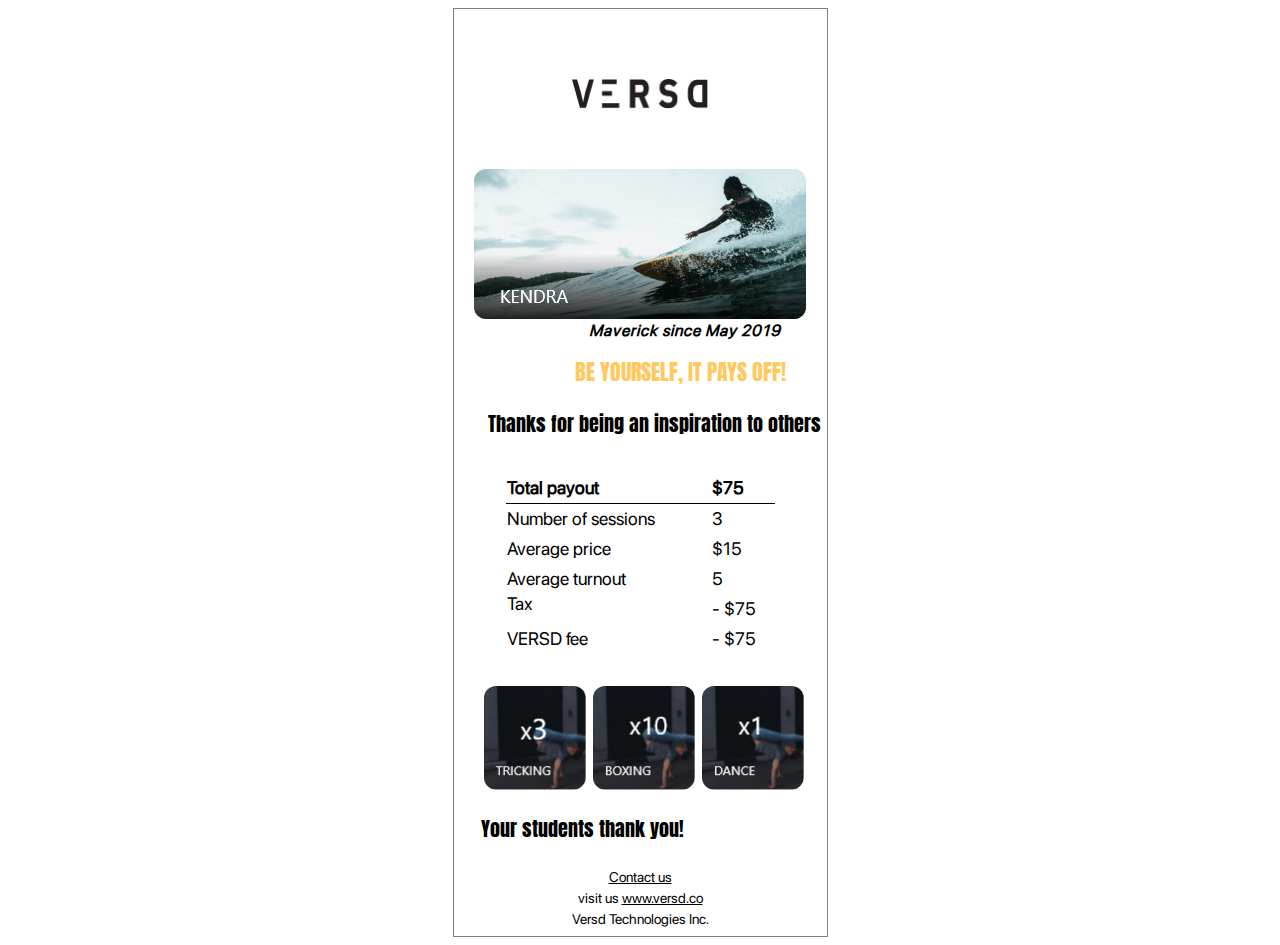
==== ex3/index.html @ b0219281 "add" ====
<!DOCTYPE html PUBLIC "-//W3C//DTD XHTML 1.0 Transitional//EN" "http://www.w3.org/TR/xhtml1/DTD/xhtml1-transitional.dtd">
<html xmlns="http://www.w3.org/1999/xhtml">
  <head>
    <meta http-equiv="Content-Type" content="text/html; charset=UTF-8" />
    <title></title>
    <style>
      @font-face {
        font-family: "SP-ProText";
        src: url(./fonts/SF-Pro-Display-Regular.otf);
        font-weight: 400;
        font-style: normal;
      }
      @font-face {
        font-family: "Anton";
        src: url(./fonts/Anton-Regular.ttf);
        font-weight: 400;
        font-style: normal;
      }
    </style>
  </head>
  <body>
    <table width="375px" style="border: 1px solid grey" align="center">
      <tr>
        <td>
          <table
            cellpadding="0"
            cellspacing="0"
            height="100%"
            id="bodyTable"
            align="center"
          >
            <tr>
              <td align="center" valign="top">
                <img
                  style="
                    display: block;
                    width: 136.6px;
                    height: 30.22px;
                    margin-bottom: 60px;
                    margin-top: 67px;
                  "
                  src="./assets/images/logo.png"
                />
                <img
                  style="display: block; width: 332px; height: 150px"
                  src="assets//images/background.png"
                />
              </td>
            </tr>
          </table>

          <table align="end" width="100%">
            <tr>
              <td align="right" valign="top">
                <i
                  style="
                    font-size: 16px;
                    line-height: 18px;
                    margin-right: 40px;
                    width: 230px;
                    margin-bottom: 25px;
                    font-family: SP-ProText;
                  "
                  ><b style="letter-spacing: 1px">
                    Maverick since May 2019
                  </b></i
                >
                <h1
                  style="
                    font-size: 22px;
                    color: #ffc95d;
                    margin-bottom: 20px;
                    font-family: Anton;
                    font-weight: 400;
                    margin-right: 35px;
                  "
                >
                  BE YOURSELF, IT PAYS OFF!
                </h1>

                <p
                  style="
                    font-size: 20px;
                    margin-bottom: 32px;
                    font-weight: 400;
                    font-family: Anton;
                  "
                >
                  Thanks for being an inspiration to others
                </p>
              </td>
            </tr>
          </table>
          <table
            cellspacing="0"
            width="269px"
            id="emailContainer"
            align="center"
            style="
              font-size: 18px;
              line-height: 18px;
              margin-bottom: 30px;
              font-family: SP-ProText;
            "
          >
            <tr style="height: 30px; border-top: 20px solid">
              <th style="border-bottom: 1px solid #000; text-align: start">
                Total payout
              </th>
              <th style="border-bottom: 1px solid #000; text-align: start">
                $75
              </th>
            </tr>

            <tr style="height: 30px; border-top: 20px solid">
              <td>Number of sessions</td>
              <td>3</td>
            </tr>
            <tr style="height: 30px; border-top: 20px solid">
              <td>Average price</td>
              <td>$15</td>
            </tr>
            <tr style="height: 30px; border-top: 20px solid">
              <td>Average turnout</td>
              <td>5</td>
            </tr>
            <tr style="height: 30px; border-top: 20px solid">
              <td valign="top">Tax</td>
              <td>- $75</td>
            </tr>

            <tr style="height: 30px; border-top: 20px solid">
              <td>VERSD fee</td>
              <td>- $75</td>
            </tr>
          </table>
          <table border="0" width="100%">
            <tr style="width: 100%">
              <td style="padding: 0px; width: 102px; height: 104px">
                <img
                  width="102px"
                  height="104px"
                  style="margin: 0px 5px 0px 25px"
                  src="./assets/images/Group 3 3x.png"
                  alt=""
                />
              </td>
              <td style="padding: 0px; width: 102px; height: 104px">
                <img
                  width="102px"
                  height="104px"
                  style="margin: 0px 5px 0px 0px"
                  src="./assets/images/Group 3 10x.png"
                  alt=""
                />
              </td>
              <td style="padding: 0px; width: 102px; height: 104px">
                <img
                  width="102px"
                  height="104px"
                  style="margin: 0px 25px 0px 5pxpx"
                  src="./assets/images/Group 3 1x.png"
                  alt=""
                />
              </td>
              <td></td>
            </tr>
          </table>
          <p
            style="
              font-size: 20px;
              display: block;
              width: 100%;
              margin-left: 24px;
              margin-top: 21px;
              font-family: Anton;
            "
          >
            Your students thank you!
          </p>
          <table align="center">
            <tr>
              <td
                width="316px"
                align="center"
                style="
                  line-height: 21px;
                  font-size: 14px;
                  font-weight: 300;
                  font-family: SP-ProText;
                "
              >
                <p style="margin: 0px; text-decoration: underline">
                  Contact us
                </p>
                <p style="margin: 0px">
                  visit us
                  <span style="text-decoration: underline">www.versd.co</span>
                </p>
                <p style="margin: 0px">Versd Technologies Inc.</p>
              </td>
            </tr>
          </table>
        </td>
      </tr>
    </table>
  </body>
</html>
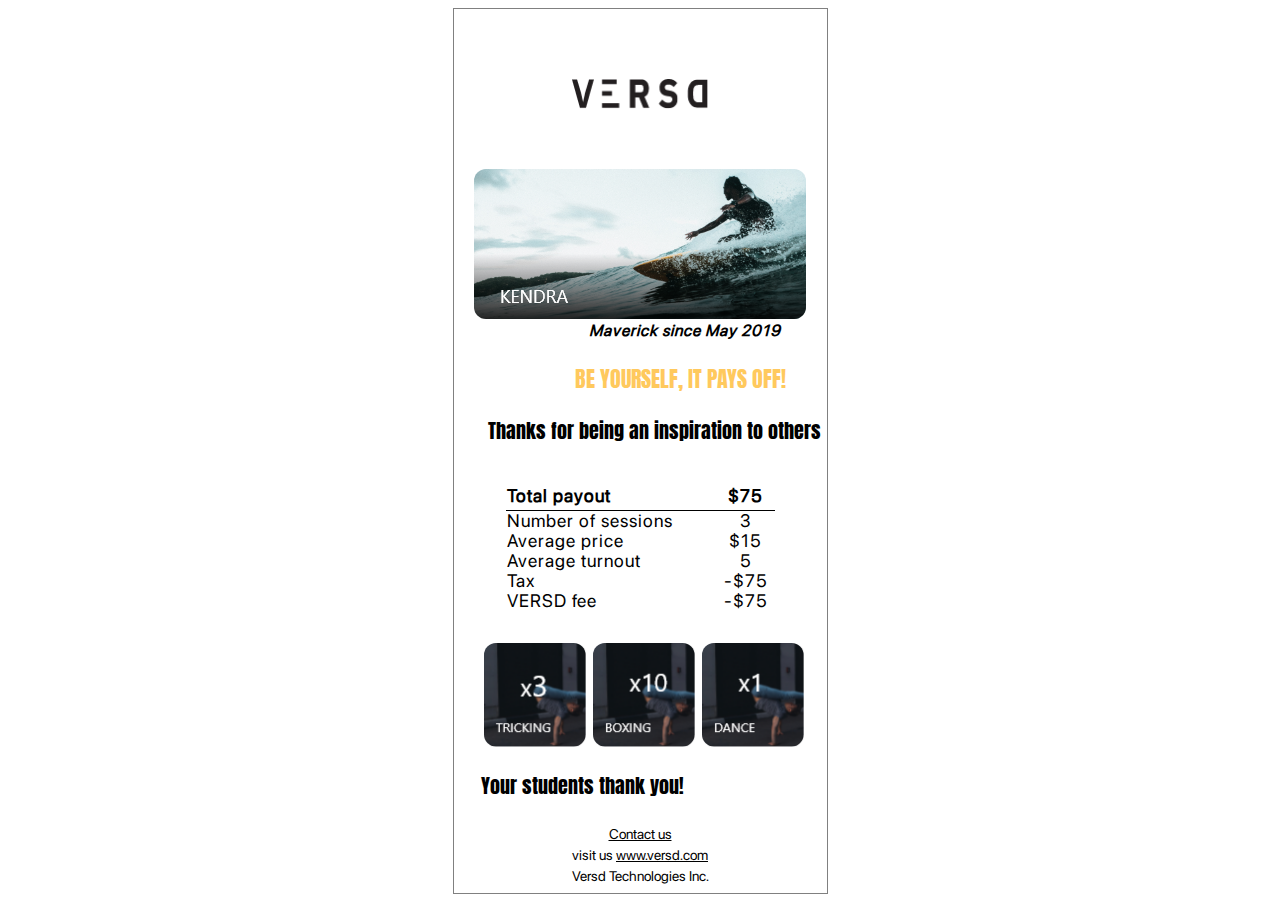
==== commit 9aaeb6d9: "add" ====
--- a/ex3/index.html
+++ b/ex3/index.html
@@ -16,19 +16,23 @@
         font-weight: 400;
         font-style: normal;
       }
+      @media only screen and (max-width: 380px) {
+        #bodyTable {
+          width: 100%;
+        }
+      }
     </style>
   </head>
   <body>
-    <table width="375px" style="border: 1px solid grey" align="center">
+    <table
+      id="bodyTable"
+      width="375px"
+      style="border: 1px solid grey"
+      align="center"
+    >
       <tr>
         <td>
-          <table
-            cellpadding="0"
-            cellspacing="0"
-            height="100%"
-            id="bodyTable"
-            align="center"
-          >
+          <table cellpadding="0" cellspacing="0" height="100%" align="center">
             <tr>
               <td align="center" valign="top">
                 <img
@@ -65,7 +69,7 @@
                     Maverick since May 2019
                   </b></i
                 >
-                <h1
+                <p
                   style="
                     font-size: 22px;
                     color: #ffc95d;
@@ -76,7 +80,7 @@
                   "
                 >
                   BE YOURSELF, IT PAYS OFF!
-                </h1>
+                </p>
 
                 <p
                   style="
@@ -101,37 +105,52 @@
               line-height: 18px;
               margin-bottom: 30px;
               font-family: SP-ProText;
+              letter-spacing: 1px;
+              font-weight: 300;
             "
           >
             <tr style="height: 30px; border-top: 20px solid">
-              <th style="border-bottom: 1px solid #000; text-align: start">
+              <th
+                style="
+                  border-bottom: 1px solid #000;
+                  text-align: start;
+                  font-weight: bold;
+                "
+              >
                 Total payout
               </th>
-              <th style="border-bottom: 1px solid #000; text-align: start">
+              <th
+                style="
+                  border-bottom: 1px solid #000;
+                  text-align: center;
+                  font-weight: bold;
+             text-align:center;
+                "
+              >
                 $75
               </th>
             </tr>
 
-            <tr style="height: 30px; border-top: 20px solid">
+            <tr style="height: 20px; border-top: 20px solid">
               <td>Number of sessions</td>
-              <td>3</td>
-            </tr>
-            <tr style="height: 30px; border-top: 20px solid">
+              <td style="text-align: center;">3</td>
+            </tr>
+            <tr style="height: 20px; border-top: 20px solid">
               <td>Average price</td>
-              <td>$15</td>
-            </tr>
-            <tr style="height: 30px; border-top: 20px solid">
+              <td style="text-align:center">$15</td>
+            </tr>
+            <tr style="height: 20px; border-top: 20px solid">
               <td>Average turnout</td>
-              <td>5</td>
-            </tr>
-            <tr style="height: 30px; border-top: 20px solid">
+              <td style="text-align:center" > 5</td>
+            </tr>
+            <tr style="height: 20px; border-top: 20px solid">
               <td valign="top">Tax</td>
-              <td>- $75</td>
-            </tr>
-
-            <tr style="height: 30px; border-top: 20px solid">
+              <td  style="text-align: center;">-$75</td>
+            </tr>
+
+            <tr style="height: 20px; border-top: 20px solid">
               <td>VERSD fee</td>
-              <td>- $75</td>
+              <td style="text-align: center;">-$75</td>
             </tr>
           </table>
           <table border="0" width="100%">
@@ -190,12 +209,21 @@
                   font-family: SP-ProText;
                 "
               >
-                <p style="margin: 0px; text-decoration: underline">
+                <a
+                  style="color: #000"
+                  href="https://www.versd.com"
+                  target="blank"
+                >
                   Contact us
-                </p>
+                </a>
                 <p style="margin: 0px">
                   visit us
-                  <span style="text-decoration: underline">www.versd.co</span>
+                  <a
+                    style="color: #000"
+                    target="blank"
+                    href="https://www.versd.com"
+                    >www.versd.com</a
+                  >
                 </p>
                 <p style="margin: 0px">Versd Technologies Inc.</p>
               </td>
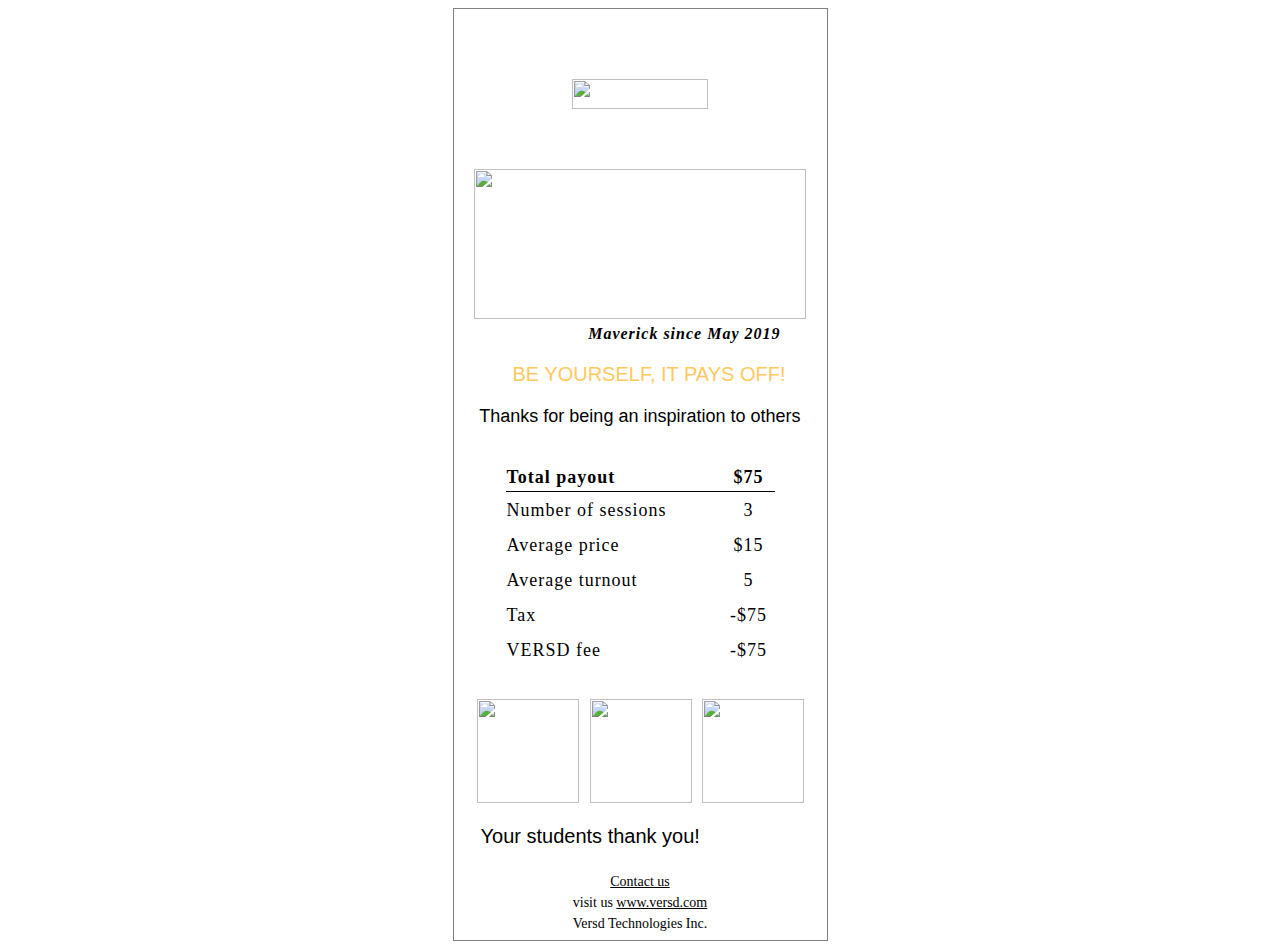
==== commit 07f700d6: "add" ====
--- a/ex3/index.html
+++ b/ex3/index.html
@@ -3,24 +3,46 @@
   <head>
     <meta http-equiv="Content-Type" content="text/html; charset=UTF-8" />
     <title></title>
+    <link
+      href="https://fonts.googleapis.com/css2?family=Anton&display=swap"
+      rel="stylesheet"
+    />
     <style>
       @font-face {
         font-family: "SP-ProText";
-        src: url(./fonts/SF-Pro-Display-Regular.otf);
+        src: url("http://db.onlinewebfonts.com/t/1c45e28f8e86cc89876f003b953cc3e9.eot"); /* IE9*/
+        src: url("http://db.onlinewebfonts.com/t/1c45e28f8e86cc89876f003b953cc3e9.eot?#iefix")
+            format("embedded-opentype"),
+          /* IE6-IE8 */
+            url("http://db.onlinewebfonts.com/t/1c45e28f8e86cc89876f003b953cc3e9.woff2")
+            format("woff2"),
+          /* chrome firefox */
+            url("http://db.onlinewebfonts.com/t/1c45e28f8e86cc89876f003b953cc3e9.woff")
+            format("woff"),
+          /* chrome firefox */
+            url("http://db.onlinewebfonts.com/t/1c45e28f8e86cc89876f003b953cc3e9.ttf")
+            format("truetype"),
+          /* chrome firefox opera Safari, Android, iOS 4.2+*/
+            url("http://db.onlinewebfonts.com/t/1c45e28f8e86cc89876f003b953cc3e9.svg#SF Pro Text")
+            format("svg"); /* iOS 4.1- */
+      }
+      /* @font-face {
+        font-family: "Anton";
+        font-style: normal;
         font-weight: 400;
-        font-style: normal;
-      }
-      @font-face {
-        font-family: "Anton";
-        src: url(./fonts/Anton-Regular.ttf);
-        font-weight: 400;
-        font-style: normal;
-      }
+        font-display: swap;
+        src: url('https://fonts.gstatic.com/s/anton/v22/1Ptgg87LROyAm3Kz-C8.woff2')
+          format("woff2");
+        unicode-range: U+0000-00FF, U+0131, U+0152-0153, U+02BB-02BC, U+02C6,
+          U+02DA, U+02DC, U+2000-206F, U+2074, U+20AC, U+2122, U+2191, U+2193,
+          U+2212, U+2215, U+FEFF, U+FFFD;
+      } */
       @media only screen and (max-width: 380px) {
         #bodyTable {
           width: 100%;
         }
       }
+      @import url("https://fonts.googleapis.com/css2?family=Anton&display=swap%27");
     </style>
   </head>
   <body>
@@ -32,7 +54,13 @@
     >
       <tr>
         <td>
-          <table cellpadding="0" cellspacing="0" height="100%" align="center">
+          <table
+            cellpadding="0"
+            cellspacing="0"
+            height="100%"
+            align="center"
+            style="margin-bottom: 60px"
+          >
             <tr>
               <td align="center" valign="top">
                 <img
@@ -40,19 +68,43 @@
                     display: block;
                     width: 136.6px;
                     height: 30.22px;
-                    margin-bottom: 60px;
+
                     margin-top: 67px;
                   "
-                  src="./assets/images/logo.png"
+                  src="https://i.ibb.co/1npfYfQ/logo.png"
                 />
-                <img
-                  style="display: block; width: 332px; height: 150px"
-                  src="assets//images/background.png"
-                />
-              </td>
-            </tr>
-          </table>
-
+              </td>
+            </tr>
+          </table>
+          <table cellpadding="0" cellspacing="0" height="100%" align="center">
+            <tr>
+              <td>
+                <div style="width: 332px; height: 100px">
+                  <img
+                    style="display: block; width: 332px; height: 150px"
+                    src="https://i.ibb.co/TmzWdT2/background.png"
+                  />
+                </div>
+                <div style="width: 332px; height: 35px">
+                  <!-- <img
+                    style="display: block; width: 332px; height: 150px; "
+                    src="assets//images/background.png"
+                  /> -->
+                  <p
+                    style="
+                      text-align: start;
+                      margin-left: 30px;
+                      color: #fff;
+                      font-family: sans-serif;
+                      font-size: 18px;
+                    "
+                  >
+                    KENDRA JENNINGS
+                  </p>
+                </div>
+              </td>
+            </tr>
+          </table>
           <table align="end" width="100%">
             <tr>
               <td align="right" valign="top">
@@ -71,10 +123,10 @@
                 >
                 <p
                   style="
-                    font-size: 22px;
+                    font-size: 20px;
                     color: #ffc95d;
                     margin-bottom: 20px;
-                    font-family: Anton;
+                    font-family: sans-serif;
                     font-weight: 400;
                     margin-right: 35px;
                   "
@@ -84,10 +136,11 @@
 
                 <p
                   style="
-                    font-size: 20px;
+                    font-size: 18px;
                     margin-bottom: 32px;
                     font-weight: 400;
-                    font-family: Anton;
+                    font-family: sans-serif;
+                    margin-right: 20px;
                   "
                 >
                   Thanks for being an inspiration to others
@@ -124,65 +177,111 @@
                   border-bottom: 1px solid #000;
                   text-align: center;
                   font-weight: bold;
-             text-align:center;
+                  text-align: center;
                 "
               >
                 $75
               </th>
             </tr>
 
-            <tr style="height: 20px; border-top: 20px solid">
+            <tr style="height: 35px; ">
               <td>Number of sessions</td>
-              <td style="text-align: center;">3</td>
-            </tr>
-            <tr style="height: 20px; border-top: 20px solid">
+              <td style="text-align: center">3</td>
+            </tr>
+            <tr style="height: 35px; ">
               <td>Average price</td>
-              <td style="text-align:center">$15</td>
-            </tr>
-            <tr style="height: 20px; border-top: 20px solid">
+              <td style="text-align: center">$15</td>
+            </tr>
+            <tr style="height: 35px; ">
               <td>Average turnout</td>
-              <td style="text-align:center" > 5</td>
-            </tr>
-            <tr style="height: 20px; border-top: 20px solid">
-              <td valign="top">Tax</td>
-              <td  style="text-align: center;">-$75</td>
+              <td style="text-align: center" valign="left">5</td>
+            </tr>
+            <tr style="height: 35px; ">
+              <td >Tax</td>
+              <td valign="left" style="text-align: center">-$75</td>
             </tr>
 
-            <tr style="height: 20px; border-top: 20px solid">
+            <tr style="height: 35px; ">
               <td>VERSD fee</td>
-              <td style="text-align: center;">-$75</td>
-            </tr>
-          </table>
-          <table border="0" width="100%">
+              <td style="text-align: center">-$75</td>
+            </tr>
+          </table>
+          <table border="0" width="100%" align="center">
             <tr style="width: 100%">
-              <td style="padding: 0px; width: 102px; height: 104px">
-                <img
+              <td style="padding: 0px">
+                <div style="width: 102px; height: 30px">
+                  <img
+                    width="102px"
+                    height="104px"
+                    style="margin: 0px 5px 0px 18px"
+                    src="https://i.ibb.co/nM2rB27/Image-2.png"
+                    alt=""
+                  />
+                </div>
+                <div
+                  style="
+                    font-size: 15px;
+                    color: #fff;
+                    font-family: sans-serif;
+                    line-height: 35px;
+                  "
+                >
+                  <p style="margin: 0px; margin-left: 55px">
+                    X<span style="font-size: 25px">3</span>
+                  </p>
+                  <p style="margin: 0px; margin-left: 30px">TRICKING</p>
+                </div>
+              </td>
+                <td style="padding: 0px; ">
+                <div style="width: 102px; height: 30px">
+                  <img
                   width="102px"
                   height="104px"
-                  style="margin: 0px 5px 0px 25px"
-                  src="./assets/images/Group 3 3x.png"
+                  style="margin: 0px 5px 0px 10px"
+                  src="https://i.ibb.co/nM2rB27/Image-2.png"
                   alt=""
                 />
-              </td>
-              <td style="padding: 0px; width: 102px; height: 104px">
-                <img
+                </div>
+                <div
+                  style="
+                    font-size: 15px;
+                    color: #fff;
+                    font-family: sans-serif;
+                    line-height: 35px;
+                  "
+                >
+                  <p style="margin: 0px; margin-left: 40px">
+                    X<span style="font-size: 25px">10</span>
+                  </p>
+                  <p style="margin: 0px; margin-left: 20px">BOXING</p>
+                </div>
+              </td>
+               <td style="padding: 0px">
+                <div style="width: 102px; height: 30px">
+                  <img
                   width="102px"
                   height="104px"
-                  style="margin: 0px 5px 0px 0px"
-                  src="./assets/images/Group 3 10x.png"
+                  style="margin: 0px 23px 0px 0px"
+                  src="https://i.ibb.co/nM2rB27/Image-2.png"
                   alt=""
                 />
-              </td>
-              <td style="padding: 0px; width: 102px; height: 104px">
-                <img
-                  width="102px"
-                  height="104px"
-                  style="margin: 0px 25px 0px 5pxpx"
-                  src="./assets/images/Group 3 1x.png"
-                  alt=""
-                />
-              </td>
-              <td></td>
+                </div>
+                <div
+                  style="
+                    font-size: 15px;
+                    color: #fff;
+                    font-family: sans-serif;
+                    line-height: 35px;
+                  "
+                >
+                  <p style="margin: 0px; margin-left: 40px">
+                    X<span style="font-size: 25px">1</span>
+                  </p>
+                  <p style="margin: 0px; margin-left: 10px">DANCING</p>
+                </div>
+              </td>
+         
+           
             </tr>
           </table>
           <p
@@ -192,7 +291,7 @@
               width: 100%;
               margin-left: 24px;
               margin-top: 21px;
-              font-family: Anton;
+              font-family: sans-serif;
             "
           >
             Your students thank you!
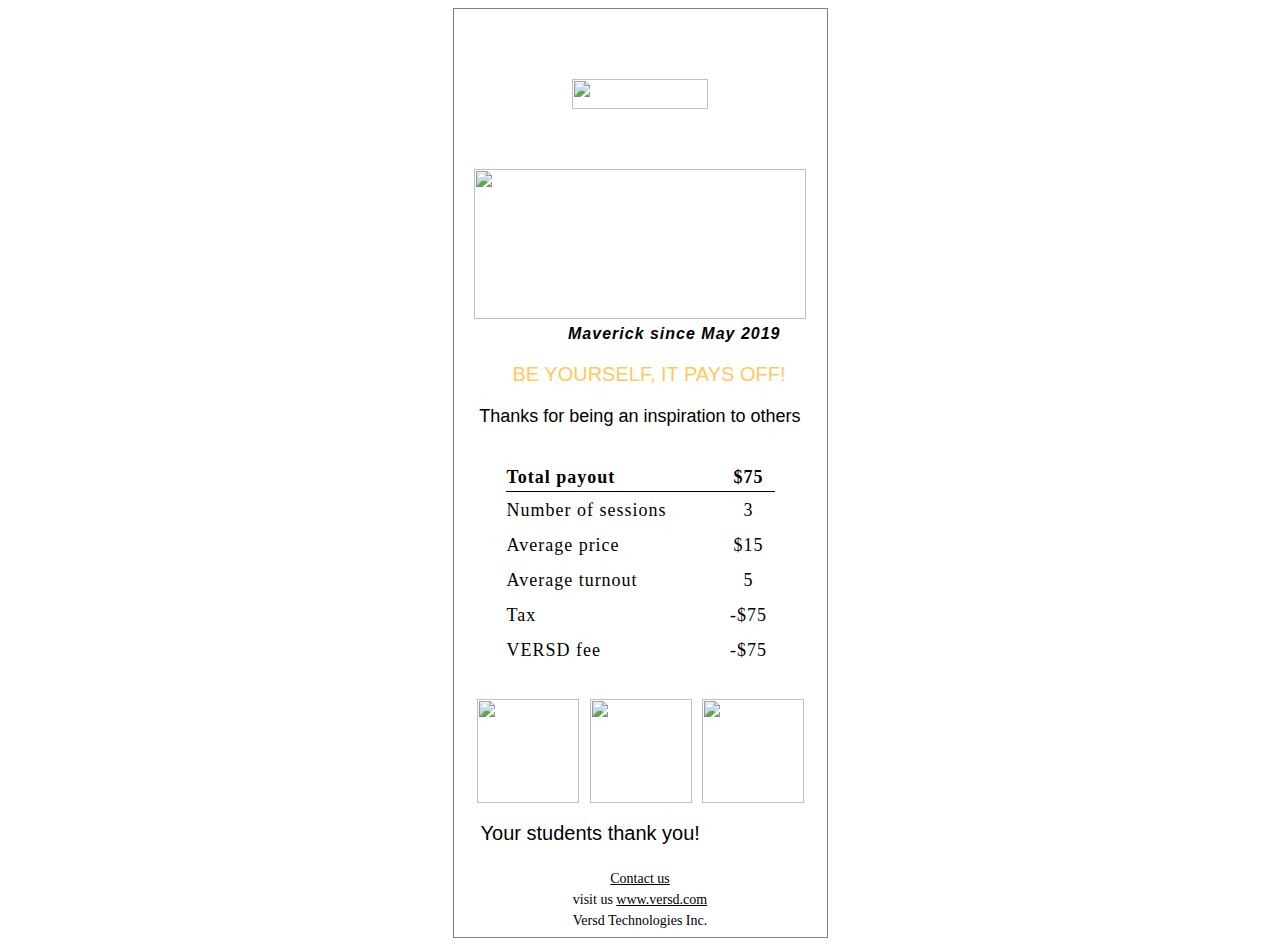
==== commit da7ba1f7: "add" ====
--- a/ex3/index.html
+++ b/ex3/index.html
@@ -26,17 +26,7 @@
             url("http://db.onlinewebfonts.com/t/1c45e28f8e86cc89876f003b953cc3e9.svg#SF Pro Text")
             format("svg"); /* iOS 4.1- */
       }
-      /* @font-face {
-        font-family: "Anton";
-        font-style: normal;
-        font-weight: 400;
-        font-display: swap;
-        src: url('https://fonts.gstatic.com/s/anton/v22/1Ptgg87LROyAm3Kz-C8.woff2')
-          format("woff2");
-        unicode-range: U+0000-00FF, U+0131, U+0152-0153, U+02BB-02BC, U+02C6,
-          U+02DA, U+02DC, U+2000-206F, U+2074, U+20AC, U+2122, U+2191, U+2193,
-          U+2212, U+2215, U+FEFF, U+FFFD;
-      } */
+
       @media only screen and (max-width: 380px) {
         #bodyTable {
           width: 100%;
@@ -115,7 +105,7 @@
                     margin-right: 40px;
                     width: 230px;
                     margin-bottom: 25px;
-                    font-family: SP-ProText;
+                    font-family: SP-ProText, sans-serif;
                   "
                   ><b style="letter-spacing: 1px">
                     Maverick since May 2019
@@ -184,24 +174,24 @@
               </th>
             </tr>
 
-            <tr style="height: 35px; ">
+            <tr style="height: 35px">
               <td>Number of sessions</td>
               <td style="text-align: center">3</td>
             </tr>
-            <tr style="height: 35px; ">
+            <tr style="height: 35px">
               <td>Average price</td>
               <td style="text-align: center">$15</td>
             </tr>
-            <tr style="height: 35px; ">
+            <tr style="height: 35px">
               <td>Average turnout</td>
               <td style="text-align: center" valign="left">5</td>
             </tr>
-            <tr style="height: 35px; ">
-              <td >Tax</td>
+            <tr style="height: 35px">
+              <td>Tax</td>
               <td valign="left" style="text-align: center">-$75</td>
             </tr>
 
-            <tr style="height: 35px; ">
+            <tr style="height: 35px">
               <td>VERSD fee</td>
               <td style="text-align: center">-$75</td>
             </tr>
@@ -226,21 +216,23 @@
                     line-height: 35px;
                   "
                 >
-                  <p style="margin: 0px; margin-left: 55px">
-                    X<span style="font-size: 25px">3</span>
-                  </p>
-                  <p style="margin: 0px; margin-left: 30px">TRICKING</p>
-                </div>
-              </td>
-                <td style="padding: 0px; ">
+                  <p style="margin: 0px; margin-left: 55px; font-size: 23px">
+                    x3
+                  </p>
+                  <p style="margin: 0px; margin-left: 30px; font-size: 15px">
+                    TRICKING
+                  </p>
+                </div>
+              </td>
+              <td style="padding: 0px">
                 <div style="width: 102px; height: 30px">
                   <img
-                  width="102px"
-                  height="104px"
-                  style="margin: 0px 5px 0px 10px"
-                  src="https://i.ibb.co/nM2rB27/Image-2.png"
-                  alt=""
-                />
+                    width="102px"
+                    height="104px"
+                    style="margin: 0px 5px 0px 10px"
+                    src="https://i.ibb.co/nM2rB27/Image-2.png"
+                    alt=""
+                  />
                 </div>
                 <div
                   style="
@@ -250,21 +242,21 @@
                     line-height: 35px;
                   "
                 >
-                  <p style="margin: 0px; margin-left: 40px">
-                    X<span style="font-size: 25px">10</span>
+                  <p style="margin: 0px; margin-left: 40px; font-size: 23px">
+                    x10
                   </p>
                   <p style="margin: 0px; margin-left: 20px">BOXING</p>
                 </div>
               </td>
-               <td style="padding: 0px">
+              <td style="padding: 0px">
                 <div style="width: 102px; height: 30px">
                   <img
-                  width="102px"
-                  height="104px"
-                  style="margin: 0px 23px 0px 0px"
-                  src="https://i.ibb.co/nM2rB27/Image-2.png"
-                  alt=""
-                />
+                    width="102px"
+                    height="104px"
+                    style="margin: 0px 23px 0px 0px"
+                    src="https://i.ibb.co/nM2rB27/Image-2.png"
+                    alt=""
+                  />
                 </div>
                 <div
                   style="
@@ -274,14 +266,14 @@
                     line-height: 35px;
                   "
                 >
-                  <p style="margin: 0px; margin-left: 40px">
-                    X<span style="font-size: 25px">1</span>
-                  </p>
-                  <p style="margin: 0px; margin-left: 10px">DANCING</p>
-                </div>
-              </td>
-         
-           
+                  <p style="margin: 0px; margin-left: 40px; font-size: 23px">
+                    x1
+                  </p>
+                  <p style="margin: 0px; margin-left: 10px; font-weight: 500">
+                    DANCE
+                  </p>
+                </div>
+              </td>
             </tr>
           </table>
           <p
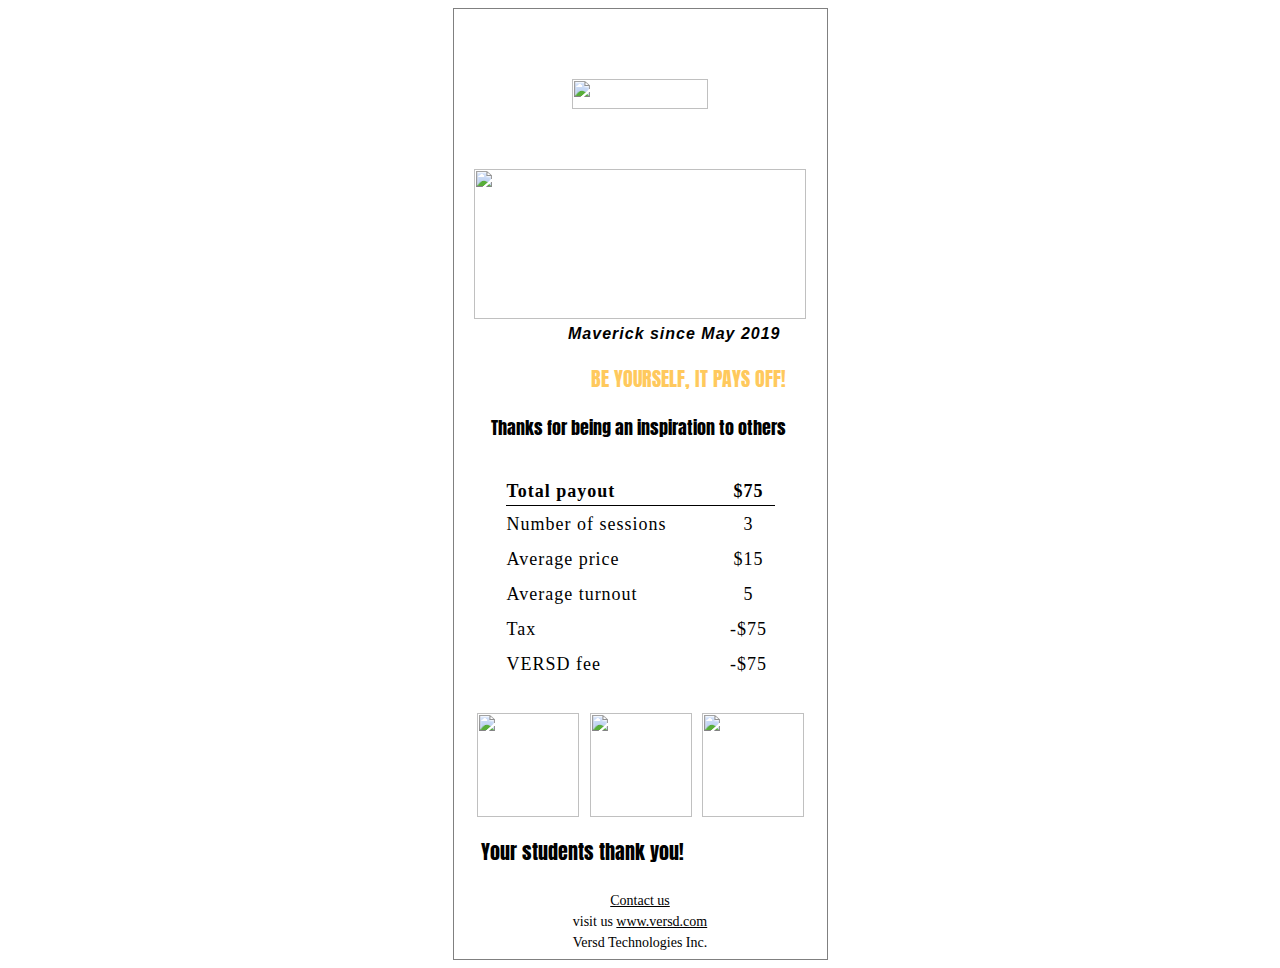
==== commit 11bcb238: "add" ====
--- a/ex3/index.html
+++ b/ex3/index.html
@@ -85,7 +85,7 @@
                       text-align: start;
                       margin-left: 30px;
                       color: #fff;
-                      font-family: sans-serif;
+                      font-family: Anton,sans-serif;
                       font-size: 18px;
                     "
                   >
@@ -116,7 +116,7 @@
                     font-size: 20px;
                     color: #ffc95d;
                     margin-bottom: 20px;
-                    font-family: sans-serif;
+                    font-family:Anton, sans-serif;
                     font-weight: 400;
                     margin-right: 35px;
                   "
@@ -129,8 +129,8 @@
                     font-size: 18px;
                     margin-bottom: 32px;
                     font-weight: 400;
-                    font-family: sans-serif;
-                    margin-right: 20px;
+                    font-family:Anton, sans-serif;
+                    margin-right: 35px;
                   "
                 >
                   Thanks for being an inspiration to others
@@ -212,7 +212,7 @@
                   style="
                     font-size: 15px;
                     color: #fff;
-                    font-family: sans-serif;
+                    font-family:Anton, sans-serif;
                     line-height: 35px;
                   "
                 >
@@ -238,7 +238,7 @@
                   style="
                     font-size: 15px;
                     color: #fff;
-                    font-family: sans-serif;
+                    font-family: Anton,sans-serif;
                     line-height: 35px;
                   "
                 >
@@ -262,7 +262,7 @@
                   style="
                     font-size: 15px;
                     color: #fff;
-                    font-family: sans-serif;
+                    font-family: Anton,sans-serif;
                     line-height: 35px;
                   "
                 >
@@ -283,7 +283,7 @@
               width: 100%;
               margin-left: 24px;
               margin-top: 21px;
-              font-family: sans-serif;
+              font-family: Anton,sans-serif;
             "
           >
             Your students thank you!
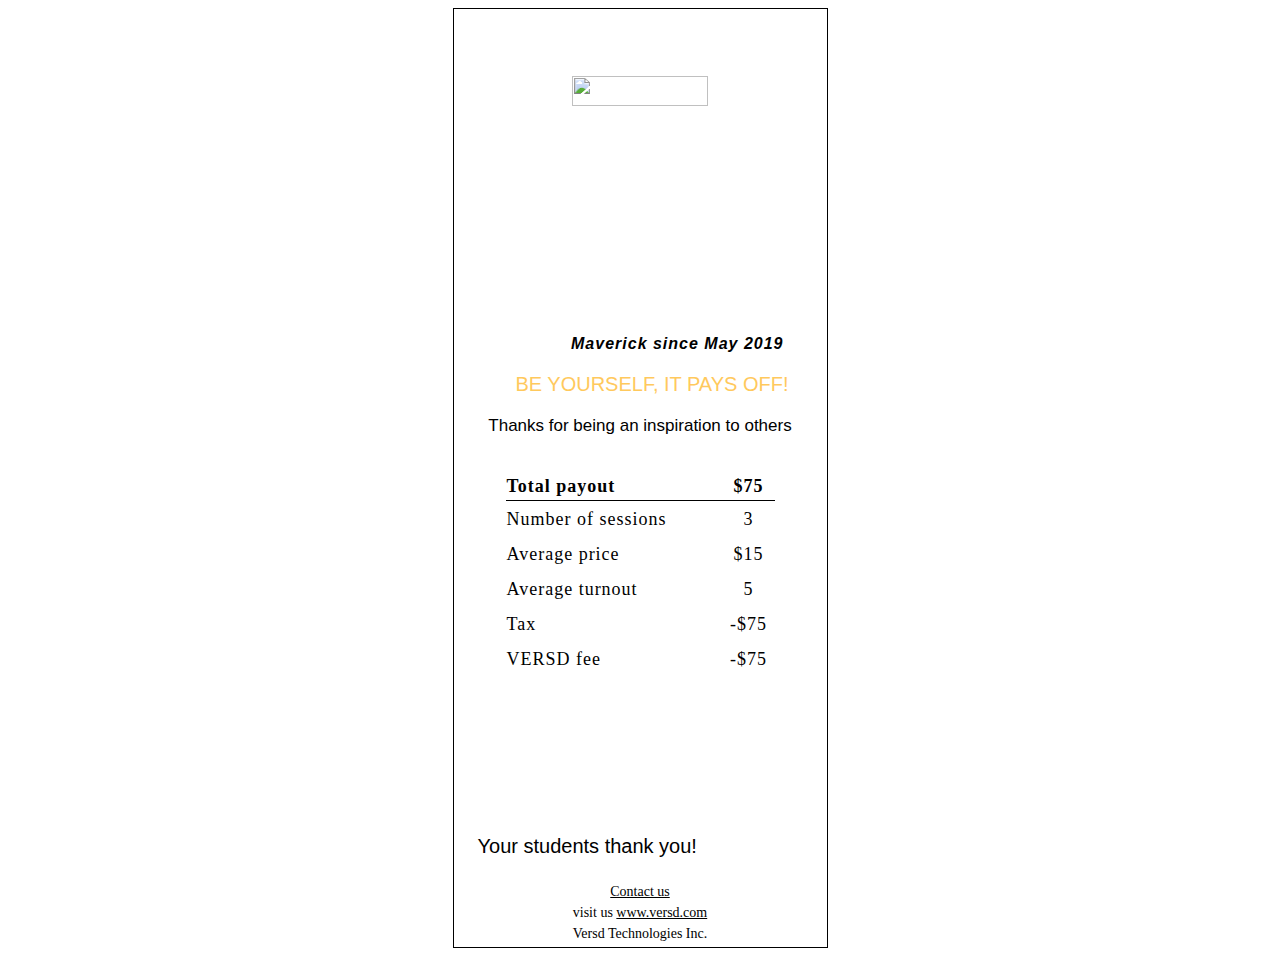
==== commit f3102495: "add ex4" ====
--- a/ex3/index.html
+++ b/ex3/index.html
@@ -1,12 +1,14 @@
 <!DOCTYPE html PUBLIC "-//W3C//DTD XHTML 1.0 Transitional//EN" "http://www.w3.org/TR/xhtml1/DTD/xhtml1-transitional.dtd">
-<html xmlns="http://www.w3.org/1999/xhtml">
+<html
+  xmlns="http://www.w3.org/1999/xhtml"
+  xmlns:v="urn:schemas-microsoft-com:vml"
+  xmlns:o="urn:schemas-microsoft-com:office:office"
+>
   <head>
     <meta http-equiv="Content-Type" content="text/html; charset=UTF-8" />
+    <meta name="viewport" content="width=device-width" />
     <title></title>
-    <link
-      href="https://fonts.googleapis.com/css2?family=Anton&display=swap"
-      rel="stylesheet"
-    />
+<link href="http://fonts.cdnfonts.com/css/maximum-impact" rel="stylesheet">
     <style>
       @font-face {
         font-family: "SP-ProText";
@@ -26,66 +28,124 @@
             url("http://db.onlinewebfonts.com/t/1c45e28f8e86cc89876f003b953cc3e9.svg#SF Pro Text")
             format("svg"); /* iOS 4.1- */
       }
-
-      @media only screen and (max-width: 380px) {
-        #bodyTable {
-          width: 100%;
-        }
+      @import url("https://p.typekit.net/p.css?s=1&k=kyh3gme&ht=tk&f=15898&a=104603414&app=typekit&e=css");
+
+      @font-face {
+        font-family: "Anton";
+        src: url("https://use.typekit.net/af/df315a/00000000000000007735a122/30/l?primer=7cdcb44be4a7db8877ffa5c0007b8dd865b3bbc383831fe2ea177f62257a9191&fvd=n4&v=3")
+            format("woff2"),
+          url("https://use.typekit.net/af/df315a/00000000000000007735a122/30/d?primer=7cdcb44be4a7db8877ffa5c0007b8dd865b3bbc383831fe2ea177f62257a9191&fvd=n4&v=3")
+            format("woff"),
+          url("https://use.typekit.net/af/df315a/00000000000000007735a122/30/a?primer=7cdcb44be4a7db8877ffa5c0007b8dd865b3bbc383831fe2ea177f62257a9191&fvd=n4&v=3")
+            format("opentype");
+        font-display: auto;
+        font-style: normal;
+        font-weight: 400;
+        font-stretch: normal;
       }
-      @import url("https://fonts.googleapis.com/css2?family=Anton&display=swap%27");
+      /* @import url("https://fonts.googleapis.com/css2?family=Anton&display=swap%27"); */
     </style>
   </head>
   <body>
     <table
+      border="0"
+      cellpadding="0"
+      cellspacing="0"
+      role="presentation"
       id="bodyTable"
       width="375px"
-      style="border: 1px solid grey"
       align="center"
+      style="margin-bottom: 10px"
     >
       <tr>
-        <td>
+        <td
+          border="0"
+          cellpadding="0"
+          cellspacing="0"
+          style="border: 1px solid #000; width: 375px"
+        >
+          <table cellpadding="0" cellspacing="0" height="100%" align="center">
+            <tr>
+              <td align="center" valign="top">
+                <p style="margin-bottom: 60px; margin-top: 67px">
+                  <img
+                    style="display: block; width: 136.6px; height: 30.22px"
+                    src="https://i.ibb.co/1npfYfQ/logo.png"
+                  />
+                </p>
+              </td>
+            </tr>
+          </table>
           <table
+            role="presentation"
             cellpadding="0"
             cellspacing="0"
-            height="100%"
             align="center"
-            style="margin-bottom: 60px"
           >
-            <tr>
-              <td align="center" valign="top">
-                <img
-                  style="
-                    display: block;
-                    width: 136.6px;
-                    height: 30.22px;
-
-                    margin-top: 67px;
-                  "
-                  src="https://i.ibb.co/1npfYfQ/logo.png"
-                />
+            <tr style="padding: 0">
+              <td
+                style="
+                  width: 332px;
+                  height: 150px;
+                  background-repeat: no-repeat;
+                  background-position: center;
+                  background-image: url(https://i.ibb.co/TmzWdT2/background.png);
+                "
+              >
+                <!--[if gte mso 9]>
+<v:image xmlns:v="urn:schemas-microsoft-com:vml" fill="true" stroke="false" style=" border: 0;display: inline-block; width:249pt;height:112.5pt;" src="https://s7986713.sendpul.se/image/747991a0e145ac2bbe69f063a9402e69/files/emailservice/userfiles/f408f00ad7fd3ea98f92a7b9b86357fc7986713/Group_19_Copy_2.png" />                <v:rect xmlns:v="urn:schemas-microsoft-com:vml" fill="true" stroke="false" style=" border: 0;display: inline-block;position: absolute; width:249pt;height:112.5pt;">
+<v:fill  opacity="0%" color="#000000”  />
+<v:textbox inset="0,0,0,0">
+<![endif]-->
+                <table width="100%" border="0" cellpadding="0" cellspacing="0">
+                  <tr>
+                    <td
+                      style="
+                        padding-top: 105px;
+                        padding-left: 20px;
+                        color: #fff;
+                      "
+                    >
+                      <span
+                        style="
+                          font-family: Anton, Bebas Neue,Maximum Impact,fantasy, sans-serif;
+                          color: #fff;
+                          font-size: 18px;
+                          line-height: 27px;
+                          font-weight: 400;
+                        "
+                      >
+                        KENDRA JENNINGS
+                      </span>
+                    </td>
+                  </tr>
+                </table>
+                <!--[if gte mso 9]>
+</v:textbox>
+</v:fill>
+</v:rect>
+</v:image>
+<![endif]-->
               </td>
             </tr>
           </table>
-          <table cellpadding="0" cellspacing="0" height="100%" align="center">
+
+          <!-- <table cellpadding="0" cellspacing="0" height="150px" align="center">
             <tr>
               <td>
                 <div style="width: 332px; height: 100px">
                   <img
-                    style="display: block; width: 332px; height: 150px"
+                    style="width: 332px; height: 150px"
                     src="https://i.ibb.co/TmzWdT2/background.png"
                   />
                 </div>
                 <div style="width: 332px; height: 35px">
-                  <!-- <img
-                    style="display: block; width: 332px; height: 150px; "
-                    src="assets//images/background.png"
-                  /> -->
                   <p
                     style="
                       text-align: start;
                       margin-left: 30px;
                       color: #fff;
-                      font-family: Anton,sans-serif;
+                      font-family: Anton, sans-serif;
                       font-size: 18px;
                     "
                   >
@@ -94,29 +154,32 @@
                 </div>
               </td>
             </tr>
-          </table>
+          </table> -->
           <table align="end" width="100%">
             <tr>
               <td align="right" valign="top">
-                <i
-                  style="
-                    font-size: 16px;
-                    line-height: 18px;
-                    margin-right: 40px;
-                    width: 230px;
-                    margin-bottom: 25px;
-                    font-family: SP-ProText, sans-serif;
-                  "
-                  ><b style="letter-spacing: 1px">
-                    Maverick since May 2019
-                  </b></i
-                >
+                <p style="margin-right: 40px">
+                  <i
+                    style="
+                      font-size: 16px;
+                      line-height: 18px;
+
+                      width: 230px;
+                      margin-bottom: 25px;
+                      font-family: SP-ProText, sans-serif;
+                    "
+                    ><b style="letter-spacing: 1px">
+                      Maverick since May 2019
+                    </b></i
+                  >
+                </p>
+
                 <p
                   style="
                     font-size: 20px;
                     color: #ffc95d;
                     margin-bottom: 20px;
-                    font-family:Anton, sans-serif;
+                    font-family: Anton, Bebas Neue,Maximum Impact,fantasy, sans-serif;
                     font-weight: 400;
                     margin-right: 35px;
                   "
@@ -126,11 +189,12 @@
 
                 <p
                   style="
-                    font-size: 18px;
+                    font-size: 17px;
                     margin-bottom: 32px;
                     font-weight: 400;
-                    font-family:Anton, sans-serif;
-                    margin-right: 35px;
+                    font-family: Anton, Bebas Neue,fantasy,Maximum Impact, sans-serif;
+                    /* margin-right: 35px; */
+                    text-align: center;
                   "
                 >
                   Thanks for being an inspiration to others
@@ -196,35 +260,147 @@
               <td style="text-align: center">-$75</td>
             </tr>
           </table>
-          <table border="0" width="100%" align="center">
-            <tr style="width: 100%">
-              <td style="padding: 0px">
-                <div style="width: 102px; height: 30px">
-                  <img
-                    width="102px"
-                    height="104px"
-                    style="margin: 0px 5px 0px 18px"
-                    src="https://i.ibb.co/nM2rB27/Image-2.png"
-                    alt=""
-                  />
-                </div>
-                <div
-                  style="
+          <table border="0" width="360px" align="center">
+            <tr style="width: fit-content">
+              <td
+                style="
+                  padding: 0px;
+                  margin: 0px;
+                  width: 102px;
+                  height: 104px;
+                  background-repeat: no-repeat;
+                  background-position: center;
+                  background-image: url(https://i.ibb.co/nM2rB27/Image-2.png);
+                  font-size: 15px;
+                  color: #fff;
+                  font-family: Anton, Bebas Neue,fantasy,Maximum Impact, sans-serif;
+              
+                "
+              >
+                <!--[if gte mso 9]>
+<v:image xmlns:v="urn:schemas-microsoft-com:vml" fill="true" stroke="false" style=" border: 0;display: inline-block; width:76pt;height:77pT;" src="https://i.ibb.co/nM2rB27/Image-2.png" />                <v:rect xmlns:v="urn:schemas-microsoft-com:vml" fill="true" stroke="false" style=" border: 0;display: inline-block;position: absolute; width:76pt;height:77pt;">
+<v:fill  opacity="0%" color="#000000”  />
+<v:textbox inset="0,0,0,0">
+<![endif]-->
+                <p
+                  style="
+                    text-align: center;
+                    margin-bottom: 10px;
+                    margin-top: 25px;
+                    font-size: 23px;
+                  "
+                >
+                  x3
+                </p>
+                <p
+                  style="
+                    margin: 0px;
                     font-size: 15px;
-                    color: #fff;
-                    font-family:Anton, sans-serif;
-                    line-height: 35px;
-                  "
-                >
-                  <p style="margin: 0px; margin-left: 55px; font-size: 23px">
-                    x3
-                  </p>
-                  <p style="margin: 0px; margin-left: 30px; font-size: 15px">
-                    TRICKING
-                  </p>
-                </div>
-              </td>
-              <td style="padding: 0px">
+                    padding: 0px 0px 0px 15px;
+                  "
+                >
+                  TRICKING
+                </p>
+                <!--[if gte mso 9]>
+</v:textbox>
+</v:fill>
+</v:rect>
+</v:image>
+<![endif]-->
+              </td>
+
+              <td
+                style="
+                  padding: 0px;
+                  margin: 0px;
+                  width: 102px;
+                  height: 104px;
+                  background-repeat: no-repeat;
+                  background-position: center;
+                  background-image: url(https://i.ibb.co/nM2rB27/Image-2.png);
+                  font-size: 15px;
+                  color: #fff;
+                  font-family: Anton, Bebas Neue,fantasy,Maximum Impact, sans-serif;
+                "
+              >
+                <!--[if gte mso 9]>
+<v:image xmlns:v="urn:schemas-microsoft-com:vml" fill="true" stroke="false" style=" border: 0;display: inline-block; width:76pt;height:77pT;" src="https://i.ibb.co/nM2rB27/Image-2.png" />                <v:rect xmlns:v="urn:schemas-microsoft-com:vml" fill="true" stroke="false" style=" border: 0;display: inline-block;position: absolute; width:76pt;height:77pt;">
+<v:fill  opacity="0%" color="#000000”  />
+<v:textbox inset="0,0,0,0">
+<![endif]-->
+                <p
+                  style="
+                    text-align: center;
+                    margin-bottom: 10px;
+                    margin-top: 25px;
+                    font-size: 23px;
+                  "
+                >
+                  x10
+                </p>
+                <p
+                  style="
+                    margin: 0px;
+                    font-size: 15px;
+                    padding: 0px 0px 0px 15px;
+                  "
+                >
+                  BOXING
+                </p>
+
+                <!--[if gte mso 9]>
+</v:textbox>
+</v:fill>
+</v:rect>
+</v:image>
+<![endif]-->
+              </td>
+              <td
+                style="
+                  padding: 0px;
+                  margin: 0px;
+                  width: 102px;
+                  height: 104px;
+                  background-repeat: no-repeat;
+                  background-position: center;
+                  background-image: url(https://i.ibb.co/nM2rB27/Image-2.png);
+                  font-size: 15px;
+                  color: #fff;
+                  font-family: Anton, Bebas Neue,fantasy,Maximum Impact, sans-serif;
+                "
+              >
+                <!--[if gte mso 9]>
+<v:image xmlns:v="urn:schemas-microsoft-com:vml" fill="true" stroke="false" style=" border: 0;display: inline-block; width:76pt;height:77pT;" src="https://i.ibb.co/nM2rB27/Image-2.png" />                <v:rect xmlns:v="urn:schemas-microsoft-com:vml" fill="true" stroke="false" style=" border: 0;display: inline-block;position: absolute; width:76pt;height:77pt;">
+<v:fill  opacity="0%" color="#000000”  />
+<v:textbox inset="0,0,0,0">
+<![endif]-->
+                <p
+                  style="
+                    text-align: center;
+                    margin-bottom: 10px;
+                    margin-top: 25px;
+                    font-size: 23px;
+                  "
+                >
+                  x1
+                </p>
+                <p
+                  style="
+                    margin: 0px;
+                    font-size: 15px;
+                    padding: 0px 0px 0px 15px;
+                  "
+                >
+                  DANCE
+                </p>
+                <!--[if gte mso 9]>
+</v:textbox>
+</v:fill>
+</v:rect>
+</v:image>
+<![endif]-->
+              </td>
+              <!-- <td style="padding: 0px">
                 <div style="width: 102px; height: 30px">
                   <img
                     width="102px"
@@ -238,17 +414,17 @@
                   style="
                     font-size: 15px;
                     color: #fff;
-                    font-family: Anton,sans-serif;
+                    font-family: Anton, sans-serif;
                     line-height: 35px;
                   "
                 >
                   <p style="margin: 0px; margin-left: 40px; font-size: 23px">
-                    x10
+                   
                   </p>
                   <p style="margin: 0px; margin-left: 20px">BOXING</p>
                 </div>
-              </td>
-              <td style="padding: 0px">
+              </td> -->
+              <!-- <td style="padding: 0px">
                 <div style="width: 102px; height: 30px">
                   <img
                     width="102px"
@@ -262,7 +438,7 @@
                   style="
                     font-size: 15px;
                     color: #fff;
-                    font-family: Anton,sans-serif;
+                    font-family: Anton, sans-serif;
                     line-height: 35px;
                   "
                 >
@@ -273,7 +449,7 @@
                     DANCE
                   </p>
                 </div>
-              </td>
+              </td> -->
             </tr>
           </table>
           <p
@@ -283,7 +459,7 @@
               width: 100%;
               margin-left: 24px;
               margin-top: 21px;
-              font-family: Anton,sans-serif;
+              font-family: Anton, Bebas Neue,fantasy,Maximum Impact, sans-serif;
             "
           >
             Your students thank you!
